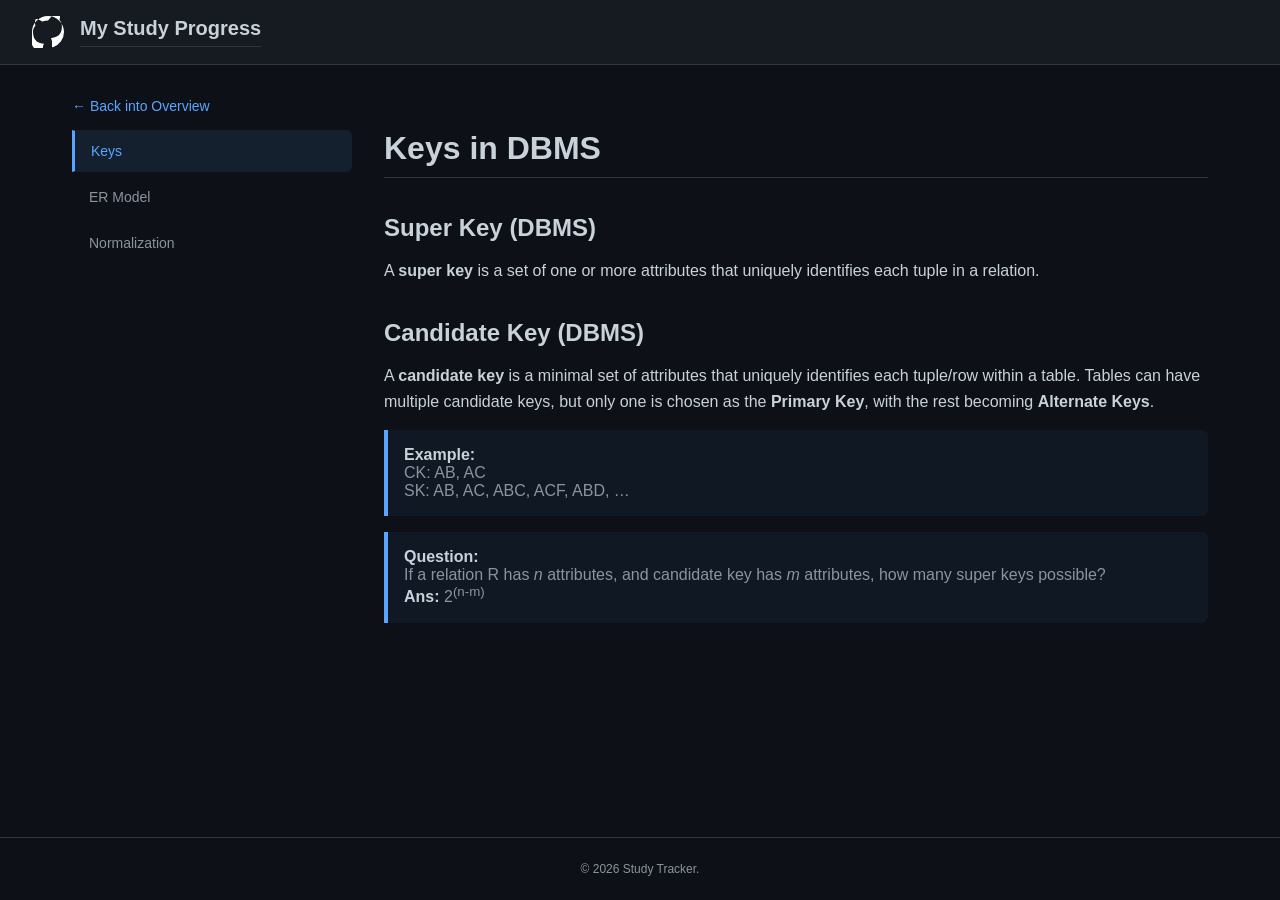
==== dbms.html @ 6b848a2d "first commit" ====
<!DOCTYPE html>
<html lang="en">
  <head>
    <meta charset="UTF-8" />
    <meta name="viewport" content="width=device-width, initial-scale=1.0" />
    <title>DBMS - Study Tracker</title>
    <link rel="stylesheet" href="style.css" />
  </head>
  <body>
    <header>
      <svg
        height="32"
        viewBox="0 0 16 16"
        version="1.1"
        width="32"
        aria-hidden="true"
        fill="white"
      >
        <path
          d="M8 0c4.42 0 8 3.58 8 8a8.013 8.013 0 0 1-5.45 7.59c-.4.08-.55-.17-.55-.38 0-.27.01-1.13.01-2.2 0-.75-.27-1.48-.55-1.94 2.7-.3 5.5-1.32 5.5-5.92 0-1.31-.46-2.38-1.23-3.26.12-.32.53-1.52-.12-3.26 0 0-1.01-.32-3.3 1.23A11.52 11.52 0 0 0 8 2.3c-1.01 0-2.01.14-2.85.41-2.29-1.55-3.3-1.23-3.3-1.23-.65 1.74-.24 2.94-.12 3.26-.77.88-1.23 1.95-1.23 3.26 0 4.58 2.8 5.62 5.5 5.92-.27.46-.55 1.17-.55 1.94 0 1.25.01 2.37.01 2.54 0 .21-.15.46-.55.38A8.013 8.013 0 0 1 0 8c0-4.42 3.58-8 8-8Z"
        ></path>
      </svg>
      <h1>My Study Progress</h1>
    </header>
    <div class="container">
      <a href="index.html" class="back-link">&larr; Back into Overview</a>

      <div class="split-layout">
        <!-- Sidebar -->
        <div class="sidebar">
          <button class="tab-btn active" onclick="openTab(event, 'keys')">
            Keys
          </button>
          <button class="tab-btn" onclick="openTab(event, 'er-model')">
            ER Model
          </button>
          <button class="tab-btn" onclick="openTab(event, 'normalization')">
            Normalization
          </button>
        </div>

        <!-- Content Area -->
        <div class="tab-content-container">
          <!-- Tab 1: Keys -->
          <div id="keys" class="tab-content active">
            <h1 style="margin-top: 0">Keys in DBMS</h1>

            <h2>Super Key (DBMS)</h2>
            <p>
              A <strong>super key</strong> is a set of one or more attributes
              that uniquely identifies each tuple in a relation.
            </p>

            <h2>Candidate Key (DBMS)</h2>
            <p>
              A <strong>candidate key</strong> is a minimal set of attributes
              that uniquely identifies each tuple/row within a table. Tables can
              have multiple candidate keys, but only one is chosen as the
              <strong>Primary Key</strong>, with the rest becoming
              <strong>Alternate Keys</strong>.
            </p>

            <div class="note-block">
              <strong>Example:</strong><br />
              CK: AB, AC<br />
              SK: AB, AC, ABC, ACF, ABD, …
            </div>

            <div class="note-block">
              <strong>Question:</strong><br />
              If a relation R has <em>n</em> attributes, and candidate key has
              <em>m</em> attributes, how many super keys possible?<br />
              <strong>Ans:</strong> 2<sup>(n-m)</sup>
            </div>
          </div>

          <!-- Tab 2: ER Model -->
          <div id="er-model" class="tab-content">
            <h1 style="margin-top: 0">Entity-Relationship (ER) Model</h1>

            <h2>Types of Attributes in ER Model</h2>
            <p>
              Attributes are the properties that define an entity. In an ER
              diagram, different types of attributes are represented by specific
              shapes.
            </p>

            <div
              class="grid"
              style="
                grid-template-columns: repeat(auto-fit, minmax(300px, 1fr));
                gap: 24px;
              "
            >
              <!-- Simple Attribute -->
              <div class="card" style="padding: 16px">
                <h3>1. Simple Attribute</h3>
                <p>
                  An attribute that cannot be further divided into sub-parts.
                  Example: Roll Number, Gender.
                </p>
                <img
                  src="C:/Users/LENOVO/.gemini/antigravity/brain/0db21d71-1739-4f15-8d55-34af7d7398c8/simple_attribute_er_1768335154438.png"
                  alt="Simple Attribute"
                  style="
                    width: 100%;
                    border-radius: 6px;
                    margin-top: 12px;
                    border: 1px solid var(--color-border);
                  "
                />
              </div>

              <!-- Composite Attribute -->
              <div class="card" style="padding: 16px">
                <h3>2. Composite Attribute</h3>
                <p>
                  An attribute that can be divided into smaller sub-attributes.
                  Example: Name (First, Middle, Last) or Address.
                </p>
                <img
                  src="C:/Users/LENOVO/.gemini/antigravity/brain/0db21d71-1739-4f15-8d55-34af7d7398c8/composite_attribute_er_1768335169978.png"
                  alt="Composite Attribute"
                  style="
                    width: 100%;
                    border-radius: 6px;
                    margin-top: 12px;
                    border: 1px solid var(--color-border);
                  "
                />
              </div>

              <!-- Multi-valued Attribute -->
              <div class="card" style="padding: 16px">
                <h3>3. Multi-valued Attribute</h3>
                <p>
                  An attribute that can have more than one value for a single
                  entity instance. Example: Phone Number, Email.
                </p>
                <img
                  src="C:/Users/LENOVO/.gemini/antigravity/brain/0db21d71-1739-4f15-8d55-34af7d7398c8/multivalued_attribute_er_1768335183789.png"
                  alt="Multi-valued Attribute"
                  style="
                    width: 100%;
                    border-radius: 6px;
                    margin-top: 12px;
                    border: 1px solid var(--color-border);
                  "
                />
              </div>

              <!-- Derived Attribute -->
              <div class="card" style="padding: 16px">
                <h3>4. Derived Attribute</h3>
                <p>
                  An attribute whose value is calculated from other attributes.
                  Example: Age (derived from Date of Birth).
                </p>
                <img
                  src="C:/Users/LENOVO/.gemini/antigravity/brain/0db21d71-1739-4f15-8d55-34af7d7398c8/derived_attribute_er_1768335198553.png"
                  alt="Derived Attribute"
                  style="
                    width: 100%;
                    border-radius: 6px;
                    margin-top: 12px;
                    border: 1px solid var(--color-border);
                  "
                />
              </div>

              <!-- Key Attribute -->
              <div class="card" style="padding: 16px">
                <h3>5. Key Attribute</h3>
                <p>
                  An attribute that uniquely identifies an entity in an entity
                  set. Example: Student ID, SSN.
                </p>
                <img
                  src="C:/Users/LENOVO/.gemini/antigravity/brain/0db21d71-1739-4f15-8d55-34af7d7398c8/key_attribute_er_1768335214997.png"
                  alt="Key Attribute"
                  style="
                    width: 100%;
                    border-radius: 6px;
                    margin-top: 12px;
                    border: 1px solid var(--color-border);
                  "
                />
              </div>
            </div>
          </div>

          <!-- Tab 3: Normalization -->
          <div id="normalization" class="tab-content">
            <h1 style="margin-top: 0">Normalization</h1>

            <h2>Why Normalization is Needed</h2>
            <p>
              Normalization is a database design technique used to organize
              tables in a way that reduces redundancy and dependency of data. It
              primarily aims to remove
              <strong>column-level duplicacy</strong> and prevent data
              anomalies.
            </p>

            <h3>Data Anomalies</h3>
            <div class="note-block">
              <strong>1. Insertion Anomaly:</strong> Occurs when we cannot
              insert data into the database because some other data is absent.
              <br /><em>Example:</em> You cannot add a new course unless at
              least one student enrolls in it.
            </div>
            <div class="note-block">
              <strong>2. Deletion Anomaly:</strong> Occurs when the deletion of
              a record results in the unintentional loss of other important
              data. <br /><em>Example:</em> If you delete the only student
              enrolled in a course, the course information itself might be lost.
            </div>
            <div class="note-block">
              <strong>3. Update Anomaly:</strong> Occurs when a single data
              value update requires multiple rows to be changed. <br /><em
                >Example:</em
              >
              If a student changes their address, you must update the address in
              every row where that student appears.
            </div>

            <h3>Closure Method & Candidate Keys</h3>
            <p>
              The closure method is used to find the
              <strong>Candidate Keys (CK)</strong> and
              <strong>Super Keys (SK)</strong> of a relation based on its
              Functional Dependencies (FD).
            </p>

            <div class="note-block">
              <strong>Notations:</strong><br />
              • <strong>CK (Candidate Key):</strong> A minimal set of attributes
              that can uniquely identify all attributes in a relation.<br />
              • <strong>SK (Super Key):</strong> Any set of attributes that can
              uniquely identify all attributes. (A Candidate Key is a minimal
              Super Key).
            </div>

            <h4>Example 1: Basic Closure</h4>
            <p>
              <strong>Relation:</strong> R(A, B, C, D) |
              <strong>FDs:</strong> {A &rarr; B, B &rarr; C, C &rarr; D}
            </p>
            <pre><code>A+ = {A, B, C, D}  (Finds all unique attributes)
B+ = {B, C, D}
C+ = {C, D}
D+ = {D}</code></pre>
            <p>
              Since <strong>A</strong> is the only single attribute that can
              find all attributes, <strong>Candidate Key = A</strong>.
            </p>
            <div class="note-block">
              <strong>Note:</strong> AB+ = {A, B, C, D}. So
              <strong>AB</strong> is a Super Key (SK), but it is
              <strong>not</strong> a Candidate Key (CK) because it is not
              minimal (A alone is enough).
            </div>

            <h4>Example 2: Complex Relation & Tips</h4>
            <p>
              <strong>Relation:</strong> R(A, B, C, D, E) |
              <strong>FDs:</strong> {A &rarr; B, BC &rarr; D, E &rarr; C, D
              &rarr; A}
            </p>

            <div
              class="note-block"
              style="
                border-left-color: #ffab70;
                background: rgba(255, 171, 112, 0.05);
              "
            >
              <strong>💡 Pro Tip:</strong> Look for attributes that
              <strong>never appear on the right side</strong> of any FD. These
              attributes <strong>must</strong> be part of every Candidate Key.
            </div>

            <p>
              In this case, <strong>E</strong> is not on the right side of any
              dependency. Let's start with E:
            </p>
            <pre><code>E+ = {E, C} (Not all attributes)
AE+ = {A, E, C, B, D} (CK found!)
DE+ = {D, E, C, A, B} (CK found! - Since D &rarr; A)
BE+ = {B, E, C, D, A} (CK found! - Since BC &rarr; D and E &rarr; C)</code></pre>
            <p><strong>Candidate Keys:</strong> {AE, BE, DE}</p>
            <div class="note-block">
              <strong>Note:</strong> While BCE+ = {A, B, C, D, E},
              <strong>BCE</strong> is a Super Key (SK) but not a CK because its
              subset BE is already a CK.
            </div>

            <h4>Transitive Property</h4>
            <div class="note-block">
              If <strong>A &rarr; B</strong> and <strong>B &rarr; C</strong>,
              then <strong>A &rarr; C</strong> (internally). This is known as
              the Transitive Property of Functional Dependencies.
            </div>

            <h2>First Normal Form (1NF)</h2>
            <p>
              A relation is in 1NF if every attribute contains only
              <strong>atomic (indivisible)</strong> values. In other words, a
              table should not contain <strong>multi-valued attributes</strong>.
            </p>

            <h3>The Problem: Multi-valued Attributes</h3>
            <p>
              Consider the following table where a single "course" field
              contains multiple values:
            </p>
            <table
              style="
                width: 100%;
                border-collapse: collapse;
                margin-bottom: 16px;
              "
            >
              <thead>
                <tr style="background: var(--color-hover)">
                  <th
                    style="
                      padding: 12px;
                      border: 1px solid var(--color-border);
                      text-align: left;
                    "
                  >
                    Roll
                  </th>
                  <th
                    style="
                      padding: 12px;
                      border: 1px solid var(--color-border);
                      text-align: left;
                    "
                  >
                    Name
                  </th>
                  <th
                    style="
                      padding: 12px;
                      border: 1px solid var(--color-border);
                      text-align: left;
                    "
                  >
                    Course
                  </th>
                </tr>
              </thead>
              <tbody>
                <tr>
                  <td
                    style="padding: 12px; border: 1px solid var(--color-border)"
                  >
                    1
                  </td>
                  <td
                    style="padding: 12px; border: 1px solid var(--color-border)"
                  >
                    Messi
                  </td>
                  <td
                    style="padding: 12px; border: 1px solid var(--color-border)"
                  >
                    c++, c
                  </td>
                </tr>
                <tr>
                  <td
                    style="padding: 12px; border: 1px solid var(--color-border)"
                  >
                    2
                  </td>
                  <td
                    style="padding: 12px; border: 1px solid var(--color-border)"
                  >
                    Ronaldo
                  </td>
                  <td
                    style="padding: 12px; border: 1px solid var(--color-border)"
                  >
                    java
                  </td>
                </tr>
              </tbody>
            </table>

            <h3>Poor Solution: Multiple Columns with NULLs</h3>
            <p>
              One might try to add columns like <code>course1</code>,
              <code>course2</code>, etc. However, we shouldn't put
              <code>NULL</code> in the database unnecessarily, and it limits the
              number of courses a student can take.
            </p>

            <h3 style="color: var(--color-accent)">
              Best Practice: Decomposition
            </h3>
            <p>
              Divide the original table into two separate tables to achieve 1NF.
              This ensures atomicity and better data integrity.
            </p>

            <div class="split-layout" style="gap: 20px">
              <div style="flex: 1">
                <h4>Table: Names</h4>
                <table style="width: 100%; border-collapse: collapse">
                  <thead>
                    <tr style="background: var(--color-hover)">
                      <th
                        style="
                          padding: 8px;
                          border: 1px solid var(--color-border);
                          text-align: left;
                        "
                      >
                        Roll (PK)
                      </th>
                      <th
                        style="
                          padding: 8px;
                          border: 1px solid var(--color-border);
                          text-align: left;
                        "
                      >
                        Name
                      </th>
                    </tr>
                  </thead>
                  <tbody>
                    <tr>
                      <td
                        style="
                          padding: 8px;
                          border: 1px solid var(--color-border);
                        "
                      >
                        1
                      </td>
                      <td
                        style="
                          padding: 8px;
                          border: 1px solid var(--color-border);
                        "
                      >
                        Messi
                      </td>
                    </tr>
                    <tr>
                      <td
                        style="
                          padding: 8px;
                          border: 1px solid var(--color-border);
                        "
                      >
                        2
                      </td>
                      <td
                        style="
                          padding: 8px;
                          border: 1px solid var(--color-border);
                        "
                      >
                        Ronaldo
                      </td>
                    </tr>
                  </tbody>
                </table>
              </div>
              <div style="flex: 1">
                <h4>Table: Courses</h4>
                <table style="width: 100%; border-collapse: collapse">
                  <thead>
                    <tr style="background: var(--color-hover)">
                      <th
                        style="
                          padding: 8px;
                          border: 1px solid var(--color-border);
                          text-align: left;
                        "
                      >
                        Roll (FK)
                      </th>
                      <th
                        style="
                          padding: 8px;
                          border: 1px solid var(--color-border);
                          text-align: left;
                        "
                      >
                        Course
                      </th>
                    </tr>
                  </thead>
                  <tbody>
                    <tr>
                      <td
                        style="
                          padding: 8px;
                          border: 1px solid var(--color-border);
                        "
                      >
                        1
                      </td>
                      <td
                        style="
                          padding: 8px;
                          border: 1px solid var(--color-border);
                        "
                      >
                        c++
                      </td>
                    </tr>
                    <tr>
                      <td
                        style="
                          padding: 8px;
                          border: 1px solid var(--color-border);
                        "
                      >
                        1
                      </td>
                      <td
                        style="
                          padding: 8px;
                          border: 1px solid var(--color-border);
                        "
                      >
                        c
                      </td>
                    </tr>
                    <tr>
                      <td
                        style="
                          padding: 8px;
                          border: 1px solid var(--color-border);
                        "
                      >
                        2
                      </td>
                      <td
                        style="
                          padding: 8px;
                          border: 1px solid var(--color-border);
                        "
                      >
                        java
                      </td>
                    </tr>
                  </tbody>
                </table>
                <p style="font-size: 0.9em; margin-top: 8px">
                  <em>Primary Key: (Roll, Course)</em>
                </p>
              </div>
            </div>

            <div
              class="note-block"
              style="
                margin-top: 24px;
                border-left-color: #7ee787;
                background: rgba(126, 231, 135, 0.05);
              "
            >
              <strong>Result:</strong> Both tables are now in
              <strong>1NF</strong>. Data is atomized, and we have established a
              clear relationship using a Foreign Key.
            </div>

            <h2>Second Normal Form (2NF)</h2>
            <div class="note-block">
              <strong>Conditions for 2NF:</strong><br />
              1. Must be in <strong>1st Normal Form (1NF)</strong>.<br />
              2. <strong>No Partial Dependency:</strong> All non-prime
              attributes must depend on the <strong>whole</strong> Candidate
              Key, not just a part of it.
            </div>

            <h3>Key Concepts: Prime vs. Non-prime</h3>
            <ul>
              <li>
                <strong>Prime Attribute:</strong> An attribute that is a part of
                any Candidate Key.
              </li>
              <li>
                <strong>Non-prime Attribute:</strong> An attribute that is not
                part of any Candidate Key.
              </li>
            </ul>

            <h4>Example 1: Store Inventory</h4>
            <p>Consider a table tracking items in stores:</p>
            <table
              style="
                width: 100%;
                border-collapse: collapse;
                margin-bottom: 16px;
              "
            >
              <thead>
                <tr style="background: var(--color-hover)">
                  <th
                    style="
                      padding: 12px;
                      border: 1px solid var(--color-border);
                      text-align: left;
                    "
                  >
                    CId (Customer)
                  </th>
                  <th
                    style="
                      padding: 12px;
                      border: 1px solid var(--color-border);
                      text-align: left;
                    "
                  >
                    StoreId
                  </th>
                  <th
                    style="
                      padding: 12px;
                      border: 1px solid var(--color-border);
                      text-align: left;
                    "
                  >
                    Location
                  </th>
                </tr>
              </thead>
              <tbody>
                <tr>
                  <td
                    style="padding: 12px; border: 1px solid var(--color-border)"
                  >
                    1
                  </td>
                  <td
                    style="padding: 12px; border: 1px solid var(--color-border)"
                  >
                    1
                  </td>
                  <td
                    style="padding: 12px; border: 1px solid var(--color-border)"
                  >
                    Barcelona
                  </td>
                </tr>
                <tr>
                  <td
                    style="padding: 12px; border: 1px solid var(--color-border)"
                  >
                    1
                  </td>
                  <td
                    style="padding: 12px; border: 1px solid var(--color-border)"
                  >
                    3
                  </td>
                  <td
                    style="padding: 12px; border: 1px solid var(--color-border)"
                  >
                    Madrid
                  </td>
                </tr>
                <tr>
                  <td
                    style="padding: 12px; border: 1px solid var(--color-border)"
                  >
                    2
                  </td>
                  <td
                    style="padding: 12px; border: 1px solid var(--color-border)"
                  >
                    1
                  </td>
                  <td
                    style="padding: 12px; border: 1px solid var(--color-border)"
                  >
                    Barcelona
                  </td>
                </tr>
              </tbody>
            </table>

            <p>
              <strong>CK:</strong> (CId, StoreId) |
              <strong>Non-prime:</strong> Location
            </p>
            <div
              class="note-block"
              style="
                border-left-color: #f85149;
                background: rgba(248, 81, 73, 0.05);
              "
            >
              <strong>Partial Dependency Found:</strong>
              <code>StoreId &rarr; Location</code>. The location depends only on
              <code>StoreId</code>, which is just a <em>part</em> of the
              Candidate Key (CId, StoreId).
            </div>

            <h3 style="color: var(--color-accent)">
              Solution: Decompose for 2NF
            </h3>
            <div class="split-layout" style="gap: 20px">
              <div style="flex: 1">
                <h4>Table: Customer_Store</h4>
                <p>CK: (CId, StoreId)</p>
                <table style="width: 100%; border-collapse: collapse">
                  <tr style="background: var(--color-hover)">
                    <th
                      style="
                        border: 1px solid var(--color-border);
                        padding: 8px;
                      "
                    >
                      CId
                    </th>
                    <th
                      style="
                        border: 1px solid var(--color-border);
                        padding: 8px;
                      "
                    >
                      StoreId
                    </th>
                  </tr>
                  <tr>
                    <td
                      style="
                        border: 1px solid var(--color-border);
                        padding: 8px;
                      "
                    >
                      1
                    </td>
                    <td
                      style="
                        border: 1px solid var(--color-border);
                        padding: 8px;
                      "
                    >
                      1
                    </td>
                  </tr>
                </table>
              </div>
              <div style="flex: 1">
                <h4>Table: Store_Location</h4>
                <p>CK: StoreId</p>
                <table style="width: 100%; border-collapse: collapse">
                  <tr style="background: var(--color-hover)">
                    <th
                      style="
                        border: 1px solid var(--color-border);
                        padding: 8px;
                      "
                    >
                      StoreId
                    </th>
                    <th
                      style="
                        border: 1px solid var(--color-border);
                        padding: 8px;
                      "
                    >
                      Location
                    </th>
                  </tr>
                  <tr>
                    <td
                      style="
                        border: 1px solid var(--color-border);
                        padding: 8px;
                      "
                    >
                      1
                    </td>
                    <td
                      style="
                        border: 1px solid var(--color-border);
                        padding: 8px;
                      "
                    >
                      Barcelona
                    </td>
                  </tr>
                </table>
              </div>
            </div>

            <h4>Example 2: Verification by FD</h4>
            <p>
              <strong>Relation:</strong> R(A, B, C, D, E, F) |
              <strong>FDs:</strong> {C &rarr; F, E &rarr; A, EC &rarr; D, A
              &rarr; B}
            </p>

            <p>
              <strong>Step 1: Find CK</strong><br />
              Attributes not in RHS: <strong>C, E</strong>. Closure:
              <code>CE+ = {C, E, F, A, D, B}</code>. <br />
              So, <strong>CK = CE</strong>. Prime: {C, E} | Non-prime: {A, B, D,
              F}
            </p>

            <p><strong>Step 2: Check for Partial Dependencies (PD)</strong></p>
            <ul>
              <li>
                <strong>C &rarr; F:</strong>
                <span style="color: #f85149">Partial Dependency!</span> (F is
                non-prime, depends only on part of CK: C)
              </li>
              <li>
                <strong>E &rarr; A:</strong>
                <span style="color: #f85149">Partial Dependency!</span> (A is
                non-prime, depends only on part of CK: E)
              </li>
              <li>
                <strong>EC &rarr; D:</strong> No Partial Dependency (Depends on
                full CK)
              </li>
              <li>
                <strong>A &rarr; B:</strong> No Partial Dependency (A is not a
                part of any CK)
              </li>
            </ul>
            <div
              class="note-block"
              style="
                border-left-color: #f85149;
                background: rgba(248, 81, 73, 0.05);
              "
            >
              Conclusion: The relation is <strong>NOT in 2NF</strong> due to
              dependencies <code>C &rarr; F</code> and <code>E &rarr; A</code>.
            </div>

            <h2>Third Normal Form (3NF)</h2>
            <div class="note-block">
              <strong>Conditions for 3NF:</strong><br />
              1. Must be in <strong>2nd Normal Form (2NF)</strong>.<br />
              2. <strong>No Transitive Dependency:</strong> A non-prime
              attribute should not depend on another non-prime attribute.
            </div>

            <h3>Formal Verification Rule</h3>
            <p>
              For each functional dependency <strong>X &rarr; Y</strong>, the
              relation is in 3NF if <strong>AT LEAST ONE</strong> of the
              following is true:
            </p>
            <ul>
              <li>
                <strong>X</strong> is a Super Key (SK) or Candidate Key (CK).
              </li>
              <li>
                <strong>Y</strong> is a Prime Attribute (part of any candidate
                key).
              </li>
            </ul>

            <h4>Example 1: Student Address</h4>
            <p>Consider a student registration table:</p>
            <table
              style="
                width: 100%;
                border-collapse: collapse;
                margin-bottom: 16px;
              "
            >
              <thead>
                <tr style="background: var(--color-hover)">
                  <th
                    style="
                      padding: 12px;
                      border: 1px solid var(--color-border);
                      text-align: left;
                    "
                  >
                    Roll (PK)
                  </th>
                  <th
                    style="
                      padding: 12px;
                      border: 1px solid var(--color-border);
                      text-align: left;
                    "
                  >
                    Post Code
                  </th>
                  <th
                    style="
                      padding: 12px;
                      border: 1px solid var(--color-border);
                      text-align: left;
                    "
                  >
                    City
                  </th>
                </tr>
              </thead>
              <tbody>
                <tr>
                  <td
                    style="padding: 12px; border: 1px solid var(--color-border)"
                  >
                    1
                  </td>
                  <td
                    style="padding: 12px; border: 1px solid var(--color-border)"
                  >
                    3100
                  </td>
                  <td
                    style="padding: 12px; border: 1px solid var(--color-border)"
                  >
                    Sylhet
                  </td>
                </tr>
                <tr>
                  <td
                    style="padding: 12px; border: 1px solid var(--color-border)"
                  >
                    2
                  </td>
                  <td
                    style="padding: 12px; border: 1px solid var(--color-border)"
                  >
                    3100
                  </td>
                  <td
                    style="padding: 12px; border: 1px solid var(--color-border)"
                  >
                    Sylhet
                  </td>
                </tr>
                <tr>
                  <td
                    style="padding: 12px; border: 1px solid var(--color-border)"
                  >
                    3
                  </td>
                  <td
                    style="padding: 12px; border: 1px solid var(--color-border)"
                  >
                    1300
                  </td>
                  <td
                    style="padding: 12px; border: 1px solid var(--color-border)"
                  >
                    Dhaka
                  </td>
                </tr>
              </tbody>
            </table>

            <div
              class="note-block"
              style="
                border-left-color: #f85149;
                background: rgba(248, 81, 73, 0.05);
              "
            >
              <strong>Transitive Dependency Found:</strong><br />
              <code>Roll &rarr; Post Code</code> and
              <code>Post Code &rarr; City</code>.<br />
              The <code>City</code> depends on <code>Roll</code>
              <em>transitively</em> through <code>Post Code</code>. Since both
              <code>Post Code</code> and <code>City</code> are non-prime, this
              violates 3NF.
            </div>

            <h4>Example 2: Verification by Rule (Invalid)</h4>
            <p>
              <strong>Relation:</strong> R(A, B, C, D) |
              <strong>FDs:</strong> {AB &rarr; C, C &rarr; D}
            </p>
            <p>
              <strong>CK:</strong> AB | <strong>Prime:</strong> {A, B} |
              <strong>Non-Prime:</strong> {C, D}
            </p>
            <ul>
              <li>
                <strong>AB &rarr; C:</strong> Valid (AB is Candidate Key).
              </li>
              <li>
                <strong>C &rarr; D:</strong>
                <span style="color: #f85149">Invalid!</span> (C is not a key,
                and D is not a prime attribute). This is a
                <strong>Non-prime &rarr; Non-prime</strong> dependency.
              </li>
            </ul>

            <h4>Example 3: Verification by Rule (Valid)</h4>
            <p>
              <strong>Relation:</strong> R(A, B, C, D) |
              <strong>FDs:</strong> {AB &rarr; C, D &rarr; A}
            </p>
            <p>
              <strong>CK:</strong> AB, BD | <strong>Prime:</strong> {A, B, D} |
              <strong>Non-Prime:</strong> {C}
            </p>
            <ul>
              <li>
                <strong>AB &rarr; C:</strong> Valid (AB is Candidate Key).
              </li>
              <li>
                <strong>D &rarr; A:</strong> Valid (A is a Prime attribute).
              </li>
            </ul>
            <div
              class="note-block"
              style="
                border-left-color: #7ee787;
                background: rgba(126, 231, 135, 0.05);
              "
            >
              <strong>Conclusion:</strong> Example 3 is in
              <strong>3NF</strong> because every dependency either has a Key on
              the left or a Prime attribute on the right.
            </div>

            <h2>Boyce-Codd Normal Form (BCNF)</h2>
            <div class="note-block">
              <strong>Conditions for BCNF:</strong><br />
              1. Must be in <strong>3rd Normal Form (3NF)</strong>.<br />
              2. For every functional dependency <strong>X &rarr; Y</strong>,
              <strong>X must be a Candidate Key (CK)</strong>.
            </div>

            <p>
              BCNF is a stricter version of 3NF. While 3NF allows
              <strong>Non-prime &rarr; Prime</strong> dependencies, BCNF does
              not.
            </p>

            <h3>Decomposition and FD Preservation</h3>
            <p>
              One major difference between 3NF and BCNF is that
              <strong
                >3NF decomposition always preserves Functional Dependencies
                (FDs)</strong
              >, whereas BCNF decomposition
              <strong>does not always preserve FDs</strong>.
            </p>

            <h4>Detailed Example: Verification & Decomposition</h4>
            <p>
              <strong>Relation:</strong> R(A, B, C, D) |
              <strong>FDs:</strong> {AB &rarr; CD, D &rarr; A}
            </p>

            <p>
              <strong>Step 1: Find CKs</strong><br />
              Attributes not in RHS: <strong>B, D</strong>. <br />
              <code>BD+ = {B, D, A, C}</code> (Found all!) <br />
              Checking <code>AB+ = {A, B, C, D}</code> (Found all!) <br />
              <strong>CKs:</strong> {AB, BD} | <strong>Prime:</strong> {A, B, D}
              | <strong>Non-Prime:</strong> {C}
            </p>

            <p><strong>Step 2: 3NF vs BCNF Check</strong></p>
            <ul>
              <li>
                <strong>AB &rarr; CD:</strong> Valid for BCNF (LHS AB is a CK).
              </li>
              <li>
                <strong>D &rarr; A:</strong>
                <span style="color: #f85149">Violation for BCNF!</span> (LHS D
                is <strong>not</strong> a CK). However, it is valid for 3NF
                because A is a prime attribute.
              </li>
            </ul>
            <p>
              <em
                >Conclusion: This relation is in <strong>3NF</strong> but
                <strong>not in BCNF</strong>.</em
              >
            </p>

            <h3 style="color: var(--color-accent)">
              Step 3: Decomposition into BCNF
            </h3>
            <p>
              To fix the BCNF violation (D &rarr; A), we must decompose the
              relation by splitting the offending dependency into its own table.
            </p>

            <div class="split-layout" style="gap: 20px">
              <div style="flex: 1">
                <h4>Table R1: Attributes (D, A)</h4>
                <p>Dependency: <code>D &rarr; A</code></p>
                <p><strong>CK:</strong> D</p>
                <div
                  class="note-block"
                  style="
                    border-left-color: #7ee787;
                    background: rgba(126, 231, 135, 0.05);
                    padding: 8px;
                  "
                >
                  In BCNF (LHS is Key)
                </div>
              </div>
              <div style="flex: 1">
                <h4>Table R2: Attributes (B, C, D)</h4>
                <p>Remaining Attributes.</p>
                <p>
                  <strong>CK:</strong> BD (Check: <code>BD+ = {B, D, C}</code>)
                </p>
                <div
                  class="note-block"
                  style="
                    border-left-color: #7ee787;
                    background: rgba(126, 231, 135, 0.05);
                    padding: 8px;
                  "
                >
                  In BCNF (BD &rarr; C)
                </div>
              </div>
            </div>

            <div
              class="note-block"
              style="
                border-left-color: #ffab70;
                background: rgba(255, 171, 112, 0.05);
                margin-top: 24px;
              "
            >
              <strong>⚠️ FD Loss Warning:</strong> Notice that the original
              dependency <code>AB &rarr; CD</code> is lost in this
              decomposition. We cannot verify it in either R1 or R2. This is why
              we say <strong>BCNF is not always dependency-preserving</strong>.
            </div>

            <h2>Decomposition Types</h2>
            <div class="split-layout" style="gap: 20px">
              <div
                class="note-block"
                style="
                  flex: 1;
                  border-left-color: #7ee787;
                  background: rgba(126, 231, 135, 0.05);
                "
              >
                <strong>1. Lossless Decomposition:</strong><br />
                When a relation is decomposed, we should be able to join the
                resulting tables to get back the original relation without any
                <em>spurious tuples</em>. <br /><em>Check:</em> R1 &cap; R2 must
                be a Candidate Key for R1 or R2.
              </div>
              <div
                class="note-block"
                style="
                  flex: 1;
                  border-left-color: #f85149;
                  background: rgba(248, 81, 73, 0.05);
                "
              >
                <strong>2. Lossy Decomposition:</strong><br />
                Occurs when joining the decomposed tables results in extra
                (false) rows that weren't in the original table. Information is
                "lost" because we can't distinguish the real data.
              </div>
            </div>

            <h2>Minimal (Canonical) Cover</h2>
            <p>
              The objective is to find the simplest possible set of Functional
              Dependencies that are equivalent to the original set, removing all
              redundancy.
            </p>

            <div
              class="note-block"
              style="
                border-left-color: var(--color-accent);
                background: rgba(88, 166, 255, 0.05);
              "
            >
              <strong>Example:</strong> Find the minimal cover for:<br />
              <code>{A &rarr; B, C &rarr; B, D &rarr; ABC, AC &rarr; D}</code>
            </div>

            <h3>Step 1: Simplify RHS (Decomposition Rule)</h3>
            <p>
              Every FD should have only <strong>one</strong> attribute on the
              right side.
            </p>
            <pre><code>A &rarr; B
C &rarr; B
D &rarr; A
D &rarr; B
D &rarr; C
AC &rarr; D</code></pre>

            <h3>Step 2: Remove Redundant FDs</h3>
            <p>
              For each FD, temporarily remove it and check if the LHS can still
              find the RHS using the remaining FDs (Closure method).
            </p>
            <ul>
              <li>
                <strong>Check A &rarr; B:</strong> Remove it.
                <code>A+ = {A}</code>. B not found. <strong>Keep it.</strong>
              </li>
              <li>
                <strong>Check C &rarr; B:</strong> Remove it.
                <code>C+ = {C}</code>. B not found. <strong>Keep it.</strong>
              </li>
              <li>
                <strong>Check D &rarr; A:</strong> Remove it.
                <code>D+ = {D, B, C}</code>. A not found.
                <strong>Keep it.</strong>
              </li>
              <li>
                <strong>Check D &rarr; B:</strong> Remove it.
                <code>D+ = {D, A, C, B}</code>.
                <span style="color: #7ee787">B found!</span>
                <strong>Remove D &rarr; B.</strong>
              </li>
              <li>
                <strong>Check D &rarr; C:</strong> Remove it.
                <code>D+ = {D, A, B}</code>. C not found.
                <strong>Keep it.</strong>
              </li>
              <li>
                <strong>Check AC &rarr; D:</strong> Remove it.
                <code>AC+ = {A, C, B}</code>. D not found.
                <strong>Keep it.</strong>
              </li>
            </ul>

            <h3>Step 3: Simplify LHS (Remove Extraneous Attributes)</h3>
            <p>
              Check if any attribute on the left side of a composite FD is
              redundant.
            </p>
            <p><strong>Check AC &rarr; D:</strong></p>
            <ul>
              <li>
                Can we remove A? Check <code>C+</code>.
                <code>C+ = {C, B}</code>. A not found. <strong>Keep A.</strong>
              </li>
              <li>
                Can we remove C? Check <code>A+</code>.
                <code>A+ = {A, B}</code>. C not found. <strong>Keep C.</strong>
              </li>
            </ul>

            <div
              class="note-block"
              style="
                background: rgba(126, 231, 135, 0.1);
                border-left-color: #7ee787;
              "
            >
              <strong>Final Minimal Cover:</strong><br />
              <code
                >{A &rarr; B, C &rarr; B, D &rarr; A, D &rarr; C, AC &rarr;
                D}</code
              >
            </div>

            <h2 style="margin-top: 40px">
              Comprehensive Example: Finding Maximum Normal Form
            </h2>
            <p>
              <strong>Problem:</strong> Determine the highest Normal Form for
              relation <code>R(a, b, c, d, e, f)</code> with FDs:
              <code>{ab &rarr; c, c &rarr; de, e &rarr; f, f &rarr; a}</code>
            </p>

            <h3>Step 1: Finding Candidate Keys</h3>
            <ul>
              <li><strong>ab+:</strong> {a, b, c, d, e, f} (Candidate Key)</li>
              <li><strong>bc+:</strong> {b, c, d, e, f, a} (Candidate Key)</li>
              <li><strong>be+:</strong> {b, e, f, a, c, d} (Candidate Key)</li>
              <li><strong>bf+:</strong> {b, f, a, c, d, e} (Candidate Key)</li>
            </ul>
            <div class="note-block">
              <strong>Candidate Keys:</strong> {ab, bc, be, bf}<br />
              <strong>Prime Attributes:</strong> {a, b, c, e, f}<br />
              <strong>Non-prime Attribute:</strong> {d}
            </div>

            <h3>Step 2: Normal Form Verification Table</h3>
            <div style="overflow-x: auto">
              <table
                style="width: 100%; border-collapse: collapse; margin-top: 16px"
              >
                <thead>
                  <tr style="background: var(--color-hover)">
                    <th
                      style="
                        padding: 12px;
                        border: 1px solid var(--color-border);
                        text-align: left;
                      "
                    >
                      Normal Form
                    </th>
                    <th
                      style="
                        padding: 12px;
                        border: 1px solid var(--color-border);
                        text-align: left;
                      "
                    >
                      ab &rarr; c
                    </th>
                    <th
                      style="
                        padding: 12px;
                        border: 1px solid var(--color-border);
                        text-align: left;
                      "
                    >
                      c &rarr; de
                    </th>
                    <th
                      style="
                        padding: 12px;
                        border: 1px solid var(--color-border);
                        text-align: left;
                      "
                    >
                      e &rarr; f
                    </th>
                    <th
                      style="
                        padding: 12px;
                        border: 1px solid var(--color-border);
                        text-align: left;
                      "
                    >
                      f &rarr; a
                    </th>
                    <th
                      style="
                        padding: 12px;
                        border: 1px solid var(--color-border);
                        text-align: left;
                      "
                    >
                      Result
                    </th>
                  </tr>
                </thead>
                <tbody>
                  <tr>
                    <td
                      style="
                        padding: 12px;
                        border: 1px solid var(--color-border);
                        font-weight: bold;
                      "
                    >
                      BCNF
                    </td>
                    <td
                      style="
                        padding: 12px;
                        border: 1px solid var(--color-border);
                        color: #7ee787;
                      "
                    >
                      Yes (ab is key)
                    </td>
                    <td
                      style="
                        padding: 12px;
                        border: 1px solid var(--color-border);
                        color: #f85149;
                      "
                    >
                      No (c is not key)
                    </td>
                    <td
                      style="
                        padding: 12px;
                        border: 1px solid var(--color-border);
                        color: #f85149;
                      "
                    >
                      No (e is not key)
                    </td>
                    <td
                      style="
                        padding: 12px;
                        border: 1px solid var(--color-border);
                        color: #f85149;
                      "
                    >
                      No (f is not key)
                    </td>
                    <td
                      style="
                        padding: 12px;
                        border: 1px solid var(--color-border);
                        font-weight: bold;
                        color: #f85149;
                      "
                    >
                      FAIL
                    </td>
                  </tr>
                  <tr>
                    <td
                      style="
                        padding: 12px;
                        border: 1px solid var(--color-border);
                        font-weight: bold;
                      "
                    >
                      3NF
                    </td>
                    <td
                      style="
                        padding: 12px;
                        border: 1px solid var(--color-border);
                        color: #7ee787;
                      "
                    >
                      Yes
                    </td>
                    <td
                      style="
                        padding: 12px;
                        border: 1px solid var(--color-border);
                        color: #f85149;
                      "
                    >
                      No (d is non-prime)
                    </td>
                    <td
                      style="
                        padding: 12px;
                        border: 1px solid var(--color-border);
                        color: #7ee787;
                      "
                    >
                      Yes (f is prime)
                    </td>
                    <td
                      style="
                        padding: 12px;
                        border: 1px solid var(--color-border);
                        color: #7ee787;
                      "
                    >
                      Yes (a is prime)
                    </td>
                    <td
                      style="
                        padding: 12px;
                        border: 1px solid var(--color-border);
                        font-weight: bold;
                        color: #f85149;
                      "
                    >
                      FAIL
                    </td>
                  </tr>
                  <tr>
                    <td
                      style="
                        padding: 12px;
                        border: 1px solid var(--color-border);
                        font-weight: bold;
                      "
                    >
                      2NF
                    </td>
                    <td
                      style="
                        padding: 12px;
                        border: 1px solid var(--color-border);
                        color: #7ee787;
                      "
                    >
                      Yes
                    </td>
                    <td
                      style="
                        padding: 12px;
                        border: 1px solid var(--color-border);
                        color: #f85149;
                      "
                    >
                      No (c &sub; bc key)
                    </td>
                    <td
                      style="
                        padding: 12px;
                        border: 1px solid var(--color-border);
                        color: #7ee787;
                      "
                    >
                      Yes (e &sub; be key)*
                    </td>
                    <td
                      style="
                        padding: 12px;
                        border: 1px solid var(--color-border);
                        color: #7ee787;
                      "
                    >
                      Yes
                    </td>
                    <td
                      style="
                        padding: 12px;
                        border: 1px solid var(--color-border);
                        font-weight: bold;
                        color: #f85149;
                      "
                    >
                      FAIL
                    </td>
                  </tr>
                  <tr>
                    <td
                      style="
                        padding: 12px;
                        border: 1px solid var(--color-border);
                        font-weight: bold;
                      "
                    >
                      1NF
                    </td>
                    <td
                      colspan="4"
                      style="
                        padding: 12px;
                        border: 1px solid var(--color-border);
                        text-align: center;
                      "
                    >
                      Assumed atomic values
                    </td>
                    <td
                      style="
                        padding: 12px;
                        border: 1px solid var(--color-border);
                        font-weight: bold;
                        color: #7ee787;
                      "
                    >
                      PASS
                    </td>
                  </tr>
                </tbody>
              </table>
            </div>

            <div
              class="note-block"
              style="
                border-left-color: #f85149;
                background: rgba(248, 81, 73, 0.05);
                margin-top: 24px;
              "
            >
              <strong>Final Conclusion:</strong> The highest Normal Form of R is
              <strong>1NF</strong>.<br />
              <strong>Reason:</strong> The dependency <code>c &rarr; d</code> is
              the main violator. Since <code>d</code> is a non-prime attribute
              and <code>c</code> is a proper subset of the Candidate Key
              <code>bc</code>, it creates a <strong>Partial Dependency</strong>,
              which violates 2NF.
            </div>
            <p style="font-size: 0.9em; opacity: 0.8; margin-top: 8px">
              <em
                >*Note: e &rarr; f doesn't violate 2NF directly because f is a
                prime attribute. 2NF only forbids non-prime attributes from
                depending on partial keys.</em
              >
            </p>

            <h2 style="margin-top: 40px">
              Normalization Application: Ex1 - Decomposing to BCNF
            </h2>
            <p>
              Taking the previous relation <code>R(a,b,c,d,e,f)</code> from 1NF
              all the way to BCNF through systematic decomposition.
            </p>

            <h3>Step 1: Initial Evaluation</h3>
            <div class="note-block">
              <strong>Relation:</strong> R(abcdef) | <strong>CKs:</strong> {ab,
              bc, be, bf} | <strong>Non-prime:</strong> {d}
            </div>
            <p>
              We found a <strong>Partial Dependency (PD)</strong> in
              <code>c &rarr; d</code> because <code>c</code> is a subset of key
              <code>bc</code>. We must decompose to achieve 2NF.
            </p>

            <h3>Step 2: Decomposing for 2NF/3NF</h3>
            <p>
              Extract the problematic dependency <code>c &rarr; d</code> into
              its own table, while keeping <code>c</code> in the main table to
              maintain a <strong>Lossless Join</strong>.
            </p>

            <div class="split-layout" style="gap: 20px">
              <div style="flex: 1">
                <h4>Table R1: (c, d)</h4>
                <p><strong>CK:</strong> c</p>
                <div
                  class="note-block"
                  style="
                    border-left-color: #7ee787;
                    background: rgba(126, 231, 135, 0.05);
                    padding: 8px;
                  "
                >
                  In 3NF & BCNF (LHS is key)
                </div>
              </div>
              <div style="flex: 1">
                <h4>Table R2: (a, b, c, e, f)</h4>
                <p><strong>CKs:</strong> {ab, bc, be, bf}</p>
                <p>
                  <strong>FDs:</strong> {ab &rarr; c, c &rarr; e, e &rarr; f, f
                  &rarr; a}
                </p>
                <div
                  class="note-block"
                  style="
                    border-left-color: #7ee787;
                    background: rgba(126, 231, 135, 0.05);
                    padding: 8px;
                  "
                >
                  In 3NF (No Non-primes)
                </div>
              </div>
            </div>

            <h3>Step 3: Checking BCNF for R2</h3>
            <p>
              In BCNF, for every FD <strong>X &rarr; Y</strong>,
              <strong>X must be a Candidate Key</strong>.
            </p>
            <ul>
              <li>
                <strong>ab &rarr; c:</strong>
                <span style="color: #7ee787">OK</span> (ab is a key)
              </li>
              <li>
                <strong>c &rarr; e:</strong>
                <span style="color: #f85149">Violation</span> (c is not a key
                for R2)
              </li>
              <li>
                <strong>e &rarr; f:</strong>
                <span style="color: #f85149">Violation</span> (e is not a key)
              </li>
              <li>
                <strong>f &rarr; a:</strong>
                <span style="color: #f85149">Violation</span> (f is not a key)
              </li>
            </ul>

            <h3>Step 4: Recursive Decomposition to BCNF</h3>
            <p>
              To reach BCNF, we recursively split the relation on every
              violating dependency:
            </p>

            <ol>
              <li>
                Decompose R2 on <code>c &rarr; e</code> &rarr;
                <strong>R21(c, e)</strong> and <strong>R22(a, b, c, f)</strong>
              </li>
              <li>
                Decompose R22 on <code>e &rarr; f</code> &rarr;
                <strong>R23(e, f)</strong> and <strong>R24(a, b, c)</strong>
                <em
                  >(Correction: since e is in R21, we extract dependencies
                  linked to the chain)</em
                >
              </li>
            </ol>

            <div
              class="note-block"
              style="
                border-left-color: var(--color-accent);
                background: rgba(88, 166, 255, 0.05);
              "
            >
              <strong>Final Normalized Relations (BCNF):</strong>
              <ul style="margin-top: 8px">
                <li>
                  <strong>R1: (c, d)</strong> &mdash; <code>c &rarr; d</code> (c
                  is key)
                </li>
                <li>
                  <strong>R21: (c, e)</strong> &mdash;
                  <code>c &rarr; e</code> (c is key)
                </li>
                <li>
                  <strong>R22: (e, f)</strong> &mdash;
                  <code>e &rarr; f</code> (e is key)
                </li>
                <li>
                  <strong>R23: (f, a)</strong> &mdash;
                  <code>f &rarr; a</code> (f is key)
                </li>
                <li>
                  <strong>R24: (a, b, c)</strong> &mdash;
                  <code>ab &rarr; c</code> (ab is key)
                </li>
              </ul>
            </div>

            <div
              class="note-block"
              style="
                border-left-color: #7ee787;
                background: rgba(126, 231, 135, 0.05);
                margin-top: 16px;
              "
            >
              <strong>Result:</strong> Every resulting relation now has a
              <strong>Redundancy Ratio of 0%</strong>. Every dependency's LHS is
              a Candidate Key, achieving the strictest level of normalization.
            </div>

            <h2 style="margin-top: 40px">
              Equivalence of Functional Dependencies (FDs)
            </h2>
            <p>
              Two sets of functional dependencies <strong>X</strong> and
              <strong>Y</strong> are said to be equivalent (<strong
                >X &equiv; Y</strong
              >) if:
            </p>
            <ul>
              <li>
                <strong>X covers Y:</strong> Every dependency in
                <strong>Y</strong> can be derived from <strong>X</strong>.
              </li>
              <li>
                <strong>Y covers X:</strong> Every dependency in
                <strong>X</strong> can be derived from <strong>Y</strong>.
              </li>
            </ul>

            <div
              class="note-block"
              style="
                border-left-color: var(--color-accent);
                background: rgba(88, 166, 255, 0.05);
              "
            >
              <strong>Proof Method:</strong> To check if X covers Y, take each
              FD <code>A &rarr; B</code> in <strong>Y</strong> and compute the
              closure <code>A+</code> using only FDs from <strong>X</strong>. If
              <code>B</code> is in <code>A+</code>, then that FD is covered.
            </div>

            <h3>Example 1: Equivalent Sets</h3>
            <p>
              <strong>X:</strong> {A &rarr; B, B &rarr; C} |
              <strong>Y:</strong> {A &rarr; B, B &rarr; C, A &rarr; C}
            </p>

            <p><strong>Part 1: Does X cover Y?</strong></p>
            <ul>
              <li>
                For <code>A &rarr; B</code> in Y: <code>A+</code> in X is
                <code>{A, B, C}</code>. (Found B) &mdash;
                <span style="color: #7ee787">Valid</span>
              </li>
              <li>
                For <code>B &rarr; C</code> in Y: <code>B+</code> in X is
                <code>{B, C}</code>. (Found C) &mdash;
                <span style="color: #7ee787">Valid</span>
              </li>
              <li>
                For <code>A &rarr; C</code> in Y: <code>A+</code> in X is
                <code>{A, B, C}</code>. (Found C) &mdash;
                <span style="color: #7ee787">Valid</span>
              </li>
            </ul>

            <p><strong>Part 2: Does Y cover X?</strong></p>
            <ul>
              <li>
                For <code>A &rarr; B</code> in X: <code>A+</code> in Y is
                <code>{A, B, C}</code>. (Found B) &mdash;
                <span style="color: #7ee787">Valid</span>
              </li>
              <li>
                For <code>B &rarr; C</code> in X: <code>B+</code> in Y is
                <code>{B, C}</code>. (Found C) &mdash;
                <span style="color: #7ee787">Valid</span>
              </li>
            </ul>
            <p>
              <strong>Conclusion:</strong> X &equiv; Y (They are equivalent).
            </p>

            <h3>Example 2: Non-Equivalent Sets</h3>
            <p>
              <strong>X:</strong> {AB &rarr; CD, B &rarr; C, C &rarr; D} |
              <strong>Y:</strong> {AB &rarr; C, AB &rarr; D, C &rarr; D}
            </p>

            <p><strong>Part 1: Does X cover Y?</strong></p>
            <ul>
              <li>
                For <code>AB &rarr; C</code> in Y: <code>AB+</code> in X is
                <code>{A, B, C, D}</code>. (Found C) &mdash;
                <span style="color: #7ee787">Valid</span>
              </li>
              <li>
                For <code>AB &rarr; D</code> in Y: <code>AB+</code> in X is
                <code>{A, B, C, D}</code>. (Found D) &mdash;
                <span style="color: #7ee787">Valid</span>
              </li>
              <li>
                For <code>C &rarr; D</code> in Y: <code>C+</code> in X is
                <code>{C, D}</code>. (Found D) &mdash;
                <span style="color: #7ee787">Valid</span>
              </li>
            </ul>
            <p><em>X covers Y.</em></p>

            <p><strong>Part 2: Does Y cover X?</strong></p>
            <ul>
              <li>
                For <code>AB &rarr; CD</code> in X: <code>AB+</code> in Y is
                <code>{A, B, C, D}</code>. (Found CD) &mdash;
                <span style="color: #7ee787">Valid</span>
              </li>
              <li>
                For <code>B &rarr; C</code> in X: <code>B+</code> in Y is
                <code>{B}</code>.
                <span style="color: #f85149">(C not found!)</span> &mdash;
                <span style="color: #f85149">Invalid</span>
              </li>
            </ul>
            <div
              class="note-block"
              style="
                border-left-color: #f85149;
                background: rgba(248, 81, 73, 0.05);
              "
            >
              <strong>Conclusion:</strong> X &ne; Y. Set <strong>Y</strong> does
              not cover <strong>X</strong> because it cannot derive
              <code>B &rarr; C</code>.
            </div>
          </div>
        </div>
      </div>
    </div>
    <footer>&copy; 2026 Study Tracker.</footer>

    <script>
      function openTab(evt, tabName) {
        // Hide all tab content
        var i, tabcontent, tablinks;
        tabcontent = document.getElementsByClassName("tab-content");
        for (i = 0; i < tabcontent.length; i++) {
          tabcontent[i].className = tabcontent[i].className.replace(
            " active",
            ""
          );
        }

        // Remove active class from all buttons
        tablinks = document.getElementsByClassName("tab-btn");
        for (i = 0; i < tablinks.length; i++) {
          tablinks[i].className = tablinks[i].className.replace(" active", "");
        }

        // Show the current tab, and add an "active" class to the button that opened the tab
        document.getElementById(tabName).className += " active";
        evt.currentTarget.className += " active";
      }
    </script>
  </body>
</html>
---- style.css ----
:root {
  --color-bg: #0d1117;
  --color-card-bg: #161b22;
  --color-border: #30363d;
  --color-text: #c9d1d9;
  --color-text-secondary: #8b949e;
  --color-accent: #58a6ff;
  --color-hover: #1f2428;
}

body {
  background-color: var(--color-bg);
  color: var(--color-text);
  font-family: -apple-system, BlinkMacSystemFont, "Segoe UI", Helvetica, Arial,
    sans-serif, "Apple Color Emoji", "Segoe UI Emoji";
  margin: 0;
  display: flex;
  flex-direction: column;
  min-height: 100vh;
}

a {
  text-decoration: none;
  color: inherit;
}

header {
  padding: 16px 32px;
  background-color: #161b22;
  border-bottom: 1px solid var(--color-border);
  display: flex;
  align-items: center;
  gap: 16px;
}

header h1 {
  font-size: 20px;
  font-weight: 600;
  margin: 0;
}

.container {
  max-width: 1200px; /* Increased for split layout */
  margin: 0 auto;
  padding: 32px;
  flex: 1;
  width: 100%;
  box-sizing: border-box;
}

.grid {
  display: grid;
  grid-template-columns: repeat(auto-fit, minmax(280px, 1fr));
  gap: 16px;
}

.card {
  background-color: var(--color-card-bg);
  border: 1px solid var(--color-border);
  border-radius: 6px;
  padding: 24px;
  transition: box-shadow 0.2s, border-color 0.2s;
  cursor: pointer;
  display: flex;
  flex-direction: column;
}

.card:hover {
  border-color: #8b949e;
  box-shadow: 0 0 0 1px #8b949e;
}

.card h2 {
  font-size: 18px;
  font-weight: 600;
  color: var(--color-accent);
  margin-top: 0;
  margin-bottom: 8px;
}

.card p {
  font-size: 14px;
  color: var(--color-text-secondary);
  line-height: 1.5;
  margin: 0;
}

footer {
  text-align: center;
  padding: 24px;
  font-size: 12px;
  color: var(--color-text-secondary);
  border-top: 1px solid var(--color-border);
  margin-top: auto;
}

/* Page specific styling */
.page-header {
  margin-bottom: 24px;
  border-bottom: 1px solid var(--color-border);
  padding-bottom: 16px;
}

.back-link {
  color: var(--color-accent);
  font-size: 14px;
  display: inline-block;
  margin-bottom: 16px;
}

.back-link:hover {
  text-decoration: underline;
}

.content-area {
  background-color: var(--color-card-bg);
  border: 1px solid var(--color-border);
  border-radius: 6px;
  padding: 32px;
  min-height: 200px;
}

ul {
  padding-left: 20px;
}
li {
  margin-bottom: 8px;
}

/* Split Layout & Tabs */
.split-layout {
    display: flex;
    gap: 32px;
    align-items: flex-start;
}

.sidebar {
    width: 280px;
    flex-shrink: 0;
    display: flex;
    flex-direction: column;
    gap: 4px;
    position: sticky;
    top: 20px;
}

.tab-btn {
    text-align: left;
    background: transparent;
    border: 1px solid transparent;
    color: var(--color-text-secondary);
    padding: 12px 16px;
    border-radius: 6px;
    cursor: pointer;
    font-size: 14px;
    transition: all 0.2s;
}

.tab-btn:hover {
    background-color: var(--color-hover);
    color: var(--color-text);
}

.tab-btn.active {
    background-color: rgba(88, 166, 255, 0.1);
    color: var(--color-accent);
    border-left: 3px solid var(--color-accent);
    border-radius: 0 6px 6px 0; /* Boxy left side */
}

.tab-content-container {
    flex: 1;
    min-width: 0;
}

.tab-content {
    display: none;
    animation: fadeIn 0.3s ease;
}

.tab-content.active {
    display: block;
}

@keyframes fadeIn {
    from { opacity: 0; transform: translateY(5px); }
    to { opacity: 1; transform: translateY(0); }
}

/* Typography for Notes */
h1 { font-size: 2em; margin-bottom: 0.5em; border-bottom: 1px solid var(--color-border); padding-bottom: 0.3em; }
h2 { font-size: 1.5em; margin-top: 1.5em; margin-bottom: 0.5em; color: var(--color-text); }
h3 { font-size: 1.25em; margin-top: 1.2em; margin-bottom: 0.5em; color: var(--color-text); }
h4 { font-size: 1em; font-weight: bold; margin-top: 1em; }
p { margin-bottom: 1em; line-height: 1.6; }
strong { color: var(--color-text); }

code {
    background-color: rgba(110, 118, 129, 0.4);
    padding: 0.2em 0.4em;
    border-radius: 6px;
    font-size: 85%;
    font-family: ui-monospace, SFMono-Regular, SF Mono, Menlo, Consolas, Liberation Mono, monospace;
}

pre {
    background-color: #0d1117;
    padding: 16px;
    border-radius: 6px;
    overflow-x: auto;
    border: 1px solid var(--color-border);
    margin-bottom: 16px;
}
pre code {
    background-color: transparent;
    padding: 0;
    font-size: 100%;
}

.note-block {
    border-left: 4px solid var(--color-accent);
    padding-left: 16px;
    color: var(--color-text-secondary);
    margin: 16px 0;
    background: rgba(88, 166, 255, 0.05);
    padding: 16px;
    border-radius: 0 6px 6px 0;
}

.comment {
    color: #7ee787; /* Github green for dark mode, or standard green */
    font-style: italic;
}
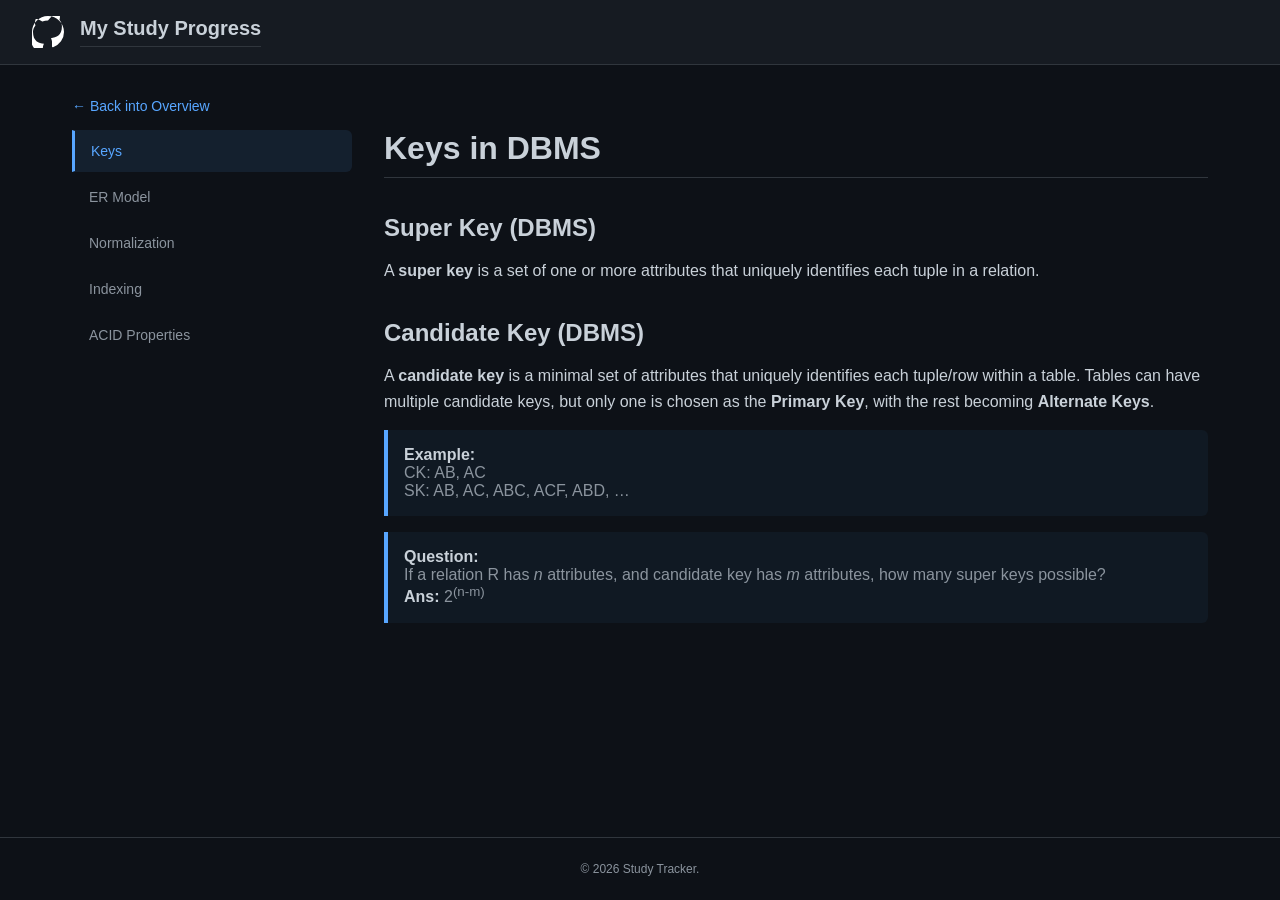
==== commit 5d5cf304: "updated" ====
--- a/dbms.html
+++ b/dbms.html
@@ -1,4 +1,4 @@
-<!DOCTYPE html>
+<!doctype html>
 <html lang="en">
   <head>
     <meta charset="UTF-8" />
@@ -36,6 +36,12 @@
           </button>
           <button class="tab-btn" onclick="openTab(event, 'normalization')">
             Normalization
+          </button>
+          <button class="tab-btn" onclick="openTab(event, 'indexing')">
+            Indexing
+          </button>
+          <button class="tab-btn" onclick="openTab(event, 'acid')">
+            ACID Properties
           </button>
         </div>
 
@@ -1029,6 +1035,9 @@
             </div>
 
             <h2>Boyce-Codd Normal Form (BCNF)</h2>
+            A → C is a partial dependency because C depends on part of the
+            composite key ABC, but it violates 2NF only if C is a non-prime
+            attribute.
             <div class="note-block">
               <strong>Conditions for BCNF:</strong><br />
               1. Must be in <strong>3rd Normal Form (3NF)</strong>.<br />
@@ -1867,6 +1876,328 @@
               <code>B &rarr; C</code>.
             </div>
           </div>
+
+          <!-- Tab 4: Indexing -->
+          <div id="indexing" class="tab-content">
+            <h1 style="margin-top: 0">Indexing in DBMS</h1>
+
+            <h2>1. What is Indexing?</h2>
+            <p>
+              Think of an Index in a database like the index at the back of a
+              textbook.
+            </p>
+            <ul>
+              <li>
+                <strong>Without an index:</strong> If you want to find a
+                specific topic, you have to flip through every single page (this
+                is called a <strong>Full Table Scan</strong>).
+              </li>
+              <li>
+                <strong>With an index:</strong> You look up the topic in the
+                index, find the page number, and go directly there.
+              </li>
+            </ul>
+            <div class="note-block">
+              <strong>Technical Definition:</strong> Indexing is a data
+              structure technique that improves the speed of data retrieval
+              O(log N) or even O(1) by minimizing disk accesses.
+            </div>
+
+            <h3>Why do we need it?</h3>
+            <ul>
+              <li>
+                <strong>Faster Search:</strong> Drastically speeds up SELECT
+                queries, filtering, and sorting.
+              </li>
+              <li>
+                <strong>Efficient Joins:</strong> Speeds up joining tables based
+                on foreign keys.
+              </li>
+              <li>
+                <strong>Constraint Enforcement:</strong> Unique indexes ensure
+                data integrity (no duplicates).
+              </li>
+            </ul>
+
+            <h2>2. Index Architecture (Under the Hood)</h2>
+            <p>Different scenarios require different structures.</p>
+
+            <h3>A. B-Tree (Balanced Tree)</h3>
+            <p>
+              <strong>Concept:</strong> The default index type (always on
+              primary key by default). It maintains a sorted tree structure. The
+              "Root" points to "Branches," which point to "Leaves" (where the
+              actual data pointers are).
+            </p>
+            <ul>
+              <li>
+                <strong>Best For:</strong> Exact Matches (=) and Range Queries
+                (>, BETWEEN).
+              </li>
+              <li><strong>Complexity:</strong> O(log N).</li>
+            </ul>
+            <div class="note-block">
+              <strong>Why Range Queries Work:</strong> If you want IDs > 7, the
+              database finds 20, then just reads the "next" pointers (11, 13,
+              17, ..) sequentially without traversing the tree again.
+            </div>
+
+            <h3>B. Hash Index</h3>
+            <p>
+              <strong>Concept:</strong> Uses a mathematical formula (Hash
+              Function) to calculate a specific memory slot (Bucket) for a key.
+            </p>
+            <ul>
+              <li>
+                <strong>Best For:</strong> Exact Lookups (WHERE name = 'Alice').
+              </li>
+              <li>
+                <strong>Limitation:</strong> No ranges. The physical storage
+                order is random.
+              </li>
+            </ul>
+            <div class="note-block">
+              <strong>Memory Layout Example (O(1)):</strong><br />
+              [Bucket 001] &rarr; Charlie's Data<br />
+              [Bucket 002] &rarr; (Empty)<br />
+              [Bucket 003] &rarr; Alice's Data &larr; <em>Direct jump here!</em
+              ><br />
+              ...<br />
+              [Bucket 052] &rarr; Bob's Data
+            </div>
+
+            <h3>C. Bitmap Index</h3>
+            <p>
+              <strong>Concept:</strong> Uses bit arrays (0s and 1s) for columns
+              with <strong>Low Cardinality</strong> (few unique values).
+            </p>
+            <ul>
+              <li>
+                <strong>Best For:</strong> Gender, Marital Status, Is_Active.
+              </li>
+              <li>
+                <strong>Pros:</strong> Ultra-fast bitwise operations (AND, OR).
+              </li>
+            </ul>
+            <div class="note-block">
+              <strong>Find "Female AND Single":</strong><br />
+              0 1 1 0 (Female Vector)<br />
+              1 0 1 0 (Single Vector)<br />
+              <strong>AND</strong> ---------<br />
+              0 0 1 0 (Result: Only Row 3 matches)
+            </div>
+
+            <h2>3. Types of Indexes</h2>
+            <p>
+              In MySQL InnoDB, the <strong>clustered index</strong> is always
+              the primary key. Modern indexing is effectively
+              <strong>dense</strong>.
+            </p>
+
+            <h3>Primary vs. Secondary Index</h3>
+            <ul>
+              <li>
+                <strong>Primary Index (Sparse):</strong> Automatically created
+                on the Primary Key. The file is usually sorted sequentially.
+              </li>
+              <li>
+                <strong>Secondary Index (Dense):</strong> Created on non-primary
+                key columns (e.g., email, name).
+              </li>
+            </ul>
+
+            <h3>Clustered vs. Non-Clustered Index</h3>
+            <table>
+              <thead>
+                <tr>
+                  <th>Feature</th>
+                  <th>Clustered Index (Sparse)</th>
+                  <th>Non-Clustered Index</th>
+                </tr>
+              </thead>
+              <tbody>
+                <tr>
+                  <td><strong>Storage</strong></td>
+                  <td>This IS the table. Data rows are in leaf nodes.</td>
+                  <td>Stores key + pointer to the actual data row.</td>
+                </tr>
+                <tr>
+                  <td><strong>Quantity</strong></td>
+                  <td>Max 1 per table.</td>
+                  <td>Multiple allowed per table.</td>
+                </tr>
+                <tr>
+                  <td><strong>Performance</strong></td>
+                  <td>Fastest for retrieval.</td>
+                  <td>Fast, but may require a "Key Lookup".</td>
+                </tr>
+              </tbody>
+            </table>
+
+            <h2>4. Practical Implementation (SQL)</h2>
+            <pre><code class="language-sql">-- Create a simple index
+CREATE INDEX idx_email ON users(email);
+
+-- Create a UNIQUE index
+CREATE UNIQUE INDEX idx_email_unique ON users(email);
+
+-- Create a COMPOSITE index (Multi-column)
+CREATE INDEX idx_name_age ON users(name, age);</code></pre>
+
+            <h2>5. Performance Tuning & Execution Plans</h2>
+            <p>
+              <strong>Seek vs. Scan:</strong> Index Seek (traversing B-Tree) is
+              good, while Table Scan (reading everything) is usually bad.
+            </p>
+
+            <h3>Query Optimization (STAR Framework)</h3>
+            <ul>
+              <li>
+                <strong>S &mdash; Situation:</strong> Identify if CPU or I/O
+                bound.
+              </li>
+              <li>
+                <strong>T &mdash; Task:</strong> Check Execution Plan for scans
+                or lookups.
+              </li>
+              <li>
+                <strong>A &mdash; Action:</strong> Use
+                <strong>Covering Indexes</strong> or make queries
+                <strong>SARGable</strong>.
+              </li>
+              <li>
+                <strong>R &mdash; Result:</strong> Measure reduced logical reads
+                and timing.
+              </li>
+            </ul>
+
+            <h2>6. Conceptual FAQ</h2>
+            <div class="note-block">
+              <strong>Q: What is a Covering Index?</strong><br />
+              A: An index that contains all columns requested by a query. The DB
+              satisfies query from index alone.
+            </div>
+            <div class="note-block">
+              <strong>Q: When to AVOID indexing?</strong><br />
+              A: Small tables, high write rates (overhead), or low cardinality
+              columns.
+            </div>
+          </div>
+
+          <!-- Tab 5: ACID Properties -->
+          <div id="acid" class="tab-content">
+            <h1 style="margin-top: 0">
+              Database Transactions & ACID Properties
+            </h1>
+
+            <h2>1. What is a Database Transaction?</h2>
+            <p>
+              A <strong>Transaction</strong> is a single logical unit of work
+              that performs operations like reading, writing, or updating data
+              in a database.
+            </p>
+            <div class="note-block">
+              <strong>Formal Definition:</strong> A transaction is a sequence of
+              operations performed as a single unit. It represents a real-world
+              event (like a bank transfer) transformed into database operations.
+            </div>
+
+            <h3>Transaction States</h3>
+            <ul>
+              <li>
+                <strong>Active:</strong> Initial state; transaction is
+                executing.
+              </li>
+              <li>
+                <strong>Partially Committed:</strong> After the last statement
+                has been executed.
+              </li>
+              <li><strong>Committed:</strong> After successful completion.</li>
+              <li>
+                <strong>Failed:</strong> After the discovery that normal
+                execution can no longer proceed.
+              </li>
+              <li>
+                <strong>Aborted:</strong> After the transaction has been rolled
+                back and the database restored to its state prior to the start.
+              </li>
+            </ul>
+
+            <h2>2. ACID Properties</h2>
+            <p>
+              To ensure data integrity and reliability, databases follow the
+              <strong>ACID</strong> model:
+            </p>
+
+            <h3>A &mdash; Atomicity ("All or Nothing") ⚛️</h3>
+            <p>
+              A transaction is an indivisible unit. Either the entire
+              transaction succeeds and commits, or it fails and rolls back
+              completely.
+            </p>
+            <div class="note-block">
+              <strong>Example: Bank Transfer</strong><br />
+              Transferring $100 from Account A to Account B involves:
+              <ol>
+                <li>Deduction of $100 from Account A.</li>
+                <li>Addition of $100 to Account B.</li>
+              </ol>
+              If step 2 fails, step 1 must be reversed. You can't have the money
+              disappear from A without reaching B.
+            </div>
+
+            <h3>C &mdash; Consistency ⚖️</h3>
+            <p>
+              Consistency ensures that a transaction takes the database from one
+              valid state to another valid state, maintaining all
+              <strong>integrity constraints</strong> (e.g., Primary Keys,
+              Foreign Keys, check constraints).
+            </p>
+            <div class="note-block">
+              <strong>Example:</strong> In a bank transfer, the total balance of
+              A + B must remain the same before and after the transaction.
+            </div>
+
+            <h3>I &mdash; Isolation 🛡️</h3>
+            <p>
+              Multiple transactions running concurrently should not interfere
+              with each other. The result of running transactions in parallel
+              should be the same as running them one after another (serially).
+            </p>
+            <div class="note-block">
+              <strong>Note:</strong> Intermediate states of a transaction must
+              be invisible to other transactions until it is committed.
+            </div>
+
+            <h3>D &mdash; Durability 🏗️</h3>
+            <p>
+              Once a transaction is committed, the changes are permanent and
+              will persist even in the event of a system failure (e.g., power
+              outage, crash).
+            </p>
+            <div class="note-block">
+              <strong>Implementation:</strong> This is usually achieved using
+              <strong>Transaction Logs</strong> or
+              <strong>Write-Ahead Logging (WAL)</strong>.
+            </div>
+
+            <!-- <h2>3. Transaction Control Language (TCL)</h2>
+            <pre><code class="language-sql">-- Start of transaction
+BEGIN TRANSACTION;
+
+-- SQL operations
+UPDATE Accounts SET Balance = Balance - 100 WHERE id = 1;
+
+-- Save progress
+SAVEPOINT sp1;
+
+-- If everything is fine
+COMMIT;
+
+-- If something goes wrong
+ROLLBACK TO sp1;
+ROLLBACK;</code></pre> -->
+          </div>
         </div>
       </div>
     </div>
@@ -1880,7 +2211,7 @@
         for (i = 0; i < tabcontent.length; i++) {
           tabcontent[i].className = tabcontent[i].className.replace(
             " active",
-            ""
+            "",
           );
         }
 
